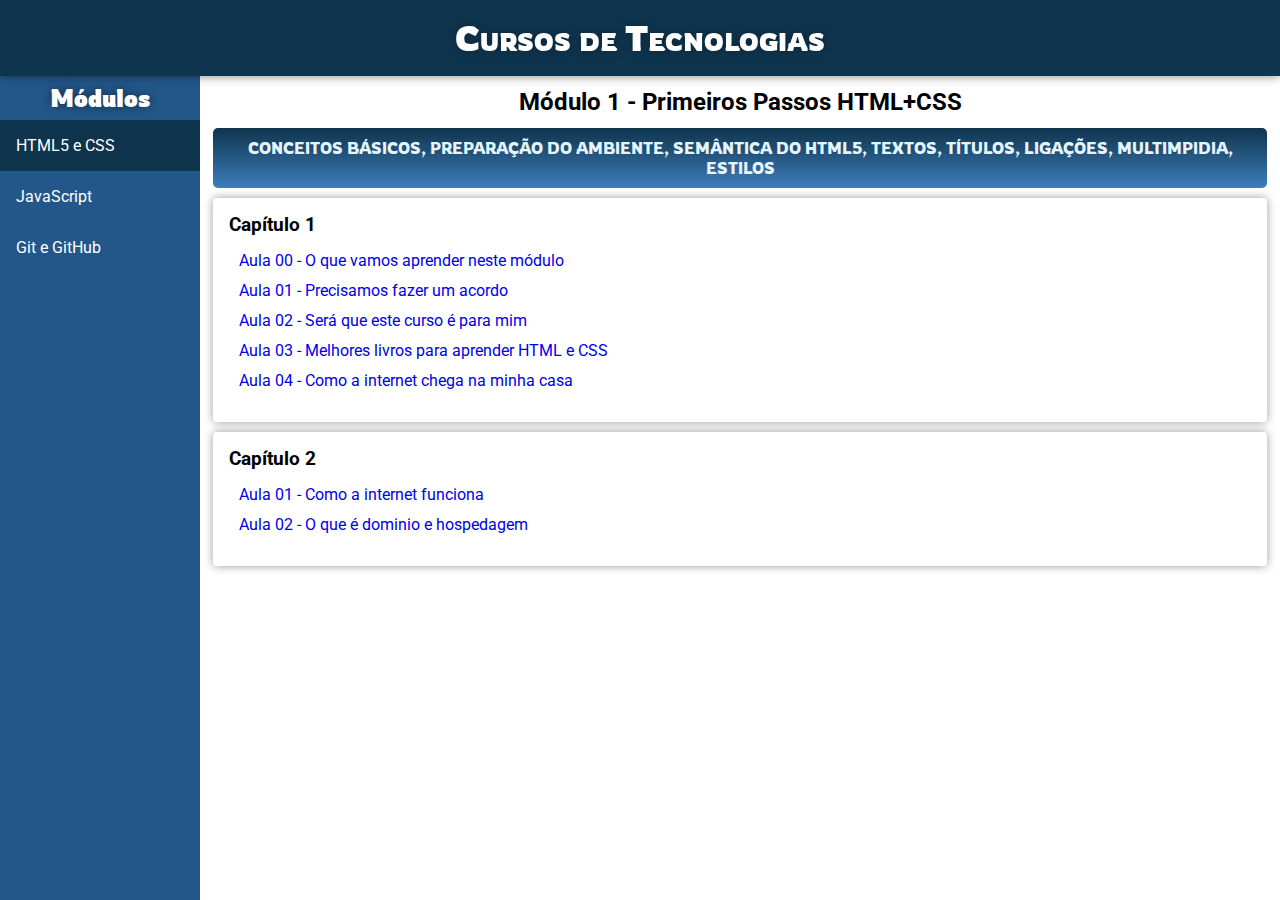
==== 00 - geral/html/index.html @ 7817301a "27072024" ====
<!DOCTYPE html>
<html lang="pt-br">
<head>
    <meta charset="UTF-8">
    <meta name="viewport" content="width=device-width, initial-scale=1.0">
    <link rel="stylesheet" href="/00 - geral/css/style-geral.css">
    <link rel="stylesheet" href="/00 - geral/css/style-home.css">
    
    <title>Curso de HTML e CSS</title>
</head>
<body>  
    
    <!-- Cabeçalho -->
    <header>
        <h1>Cursos de Tecnologias</h1>
    </header>

    <!-- Container Principal -->
    <div class="container">

        <!-- Menu Lateral -->
        <nav>
            
            <!-- H2 do Menu Lateral -->
            <h2>Módulos</h2>

            <!-- Lista de Ancora -->
            <ul>
                <li class="module active">
                    <a href="#modulo1" data-module="1">HTML5 e CSS</html></a>
                </li>
                <li class="module">
                    <a href="#modulo2" data-module="2">JavaScript</a>
                </li>
                <li class="module">
                    <a href="#modulo3" data-module="3">Git e GitHub</a>
                </li>
            </ul>
        </nav>
        
        <main class="main-home">
            
            <!-- HTML5 e CSS3 -->
            <div id="modulo1" class="modulo">
                
                <!-- Módulo 01 -->
                <h2 class="module-title">Módulo 1 - Primeiros Passos HTML+CSS</h2>

                <p class="p-information">Conceitos básicos, preparação do ambiente, Semântica do HTML5, textos, títulos, ligações, multimpidia, estilos</p>
                
                <!-- Capitulo 01 -->
                <div class="capitulo">
                    <h3 class="chapter-title">Capítulo 1</h3>
                    <ul class="lessons">
                        <li><a class="lesson-link" href="/01 - html-css/module01/chapter01/class00/class00.html" target="_blank">Aula 00 - O que vamos aprender neste módulo</a></li>
                        <li><a class="lesson-link" href="/01 - html-css/module01/chapter01/class01/class01.html" target="_blank">Aula 01 - Precisamos fazer um acordo</a></li>
                        <li><a class="lesson-link" href="/01 - html-css/module01/chapter01/class02/class02.html" target="_blank">Aula 02 - Será que este curso é para mim</a></li>
                        <li><a class="lesson-link" href="/01 - html-css/module01/chapter01/class03/class03.html" target="_blank">Aula 03 - Melhores livros para aprender HTML e CSS</a></li>
                        <li><a class="lesson-link" href="/01 - html-css/module01/chapter01/class04/class04.html" target="_blank">Aula 04 - Como a internet chega na minha casa</a></li>
                    </ul>
                </div>
                
                <!-- Capítulo 02-->
                <div class="capitulo">
                    <h3 class="chapter-title">Capítulo 2</h3>
                    <ul class="lessons">
                        <li><a class="lesson-link" href="/01 - html-css/module01/chapter02/class01/class01.html" target="_blank">Aula 01 - Como a internet funciona</a></li>
                        <li><a class="lesson-link" href="/01 - html-css/module01/chapter02/class02/class02.html" target="_blank">Aula 02 - O que é dominio e hospedagem</a></li>

                    </ul>
                </div>

            </div>



            
            <!-- JavaScript -->
            <div id="modulo2" class="modulo" style="display: none;">

                <!-- Introdução ao curso-->
                <h2 class="module-title">Introdução ao Curso JavaScript</h2>

                <p class="p-information">6 Módulos, 17 Aulas, 8 exercícios, 31 vídeos</p>

                <div class="capitulo">

                    <h3 class="chapter-title">Introdução</h3>
                    <ul class="lessons">
                        <li><a href="/02 - javascript/Introduction/class01/class01.html" class="lesson-link">Aula 01 - Introdução - JavaScript Moderno</a></li>
                    </ul>

                </div>
            </div>




            <!-- GIT E GITHUB -->
            <div id="modulo3" class="modulo" style="display: none;">

                <!-- Introdução ao curso-->
                <h2 class="module-title">Módulo 01</h2>

                <p class="p-information">O que é Git? O que é GitHub? O que é VCS? O que é controle de versão? O que é versionamento de software?</p>

                <div class="capitulo">

                    <h3 class="chapter-title">Capítulo 01</h3>
                    <ul class="lessons">
                        <li><a href="/03 - git-github/chapter01/class01/class01.html" class="lesson-link">Aula 01 - O que é git? O que é Versionamento?</a></li>
                    </ul>

                </div>
            </div>

            

        </main>
    </div>

    <!-- Chamando o JavaScript -->
    <script src="/00 - geral/js/script.js"></script>
</body>
</html>
---- 00 - geral/css/style-geral.css ----
@charset "UTF-8";

@import url('https://fonts.googleapis.com/css2?family=Roboto:wght@400;500;700&family=Rowdies:wght@300;400;700&display=swap');
@import url('https://fonts.googleapis.com/css2?family=Rowdies:wght@300;400;700&display=swap');

:root {
    --cor00: #e5f4fd;
    --cor01: #82cfff;
    --cor02: #3d7ebc;
    --cor03: #235789;
    --cor04: #0f344d;
    --font-principal: "Roboto", sans-serif;;
    --font-secundaria: "Rowdies", sans-serif;
}

/* Estilo básico para reset e fonte */
* {
    margin: 0;
    padding: 0;
    box-sizing: border-box;
    font-family: var(--font-principal);
}

/* Estilo para o cabeçalho */
header {
    position: fixed;
    top: 0;
    left: 0;
    width: 100%;
    background-color: var(--cor04);
    color: white;
    padding: 1em;
    text-align: center;
    box-shadow: 0px 0px 10px rgba(0, 0, 0, 0.498);
    z-index: 1000;
}

header > h1 {
    font-family: var(--font-secundaria);
    font-size: 35px;
    text-shadow: 0px 0px 10px rgba(0, 0, 0, 0.278);
    font-variant: small-caps;
}
---- 00 - geral/css/style-home.css ----
@charset "UTF-8";
@import url('/html-css/css/style-geral.css');

body {
    display: flex;
    flex-direction: column;
    height: 100vh;
}

/* Container principal para navegação lateral e conteúdo */
.container {
    display: flex;
    margin-top: 76px;
    height: calc(100vh - 76px);
}

/* Estilo para o menu lateral */
nav {
    width: 200px;
    background-color: var(--cor03);
    display: flex;
    flex-direction: column;
    top: 0; /* Define a partir de onde o menu lateral deve ser fixo */
}

nav > h2 {
    font-family: var(--font-secundaria);
    color: white;
    padding: 0.3em;
    text-align: center;
    text-shadow: 0px 0px 10px rgba(0, 0, 0, 0.494);
}

.module > a {
    width: 100%; /* Largura total dos links */
    text-decoration: none;
    color: white;
    padding: 1.0em;
    display: flex;
    gap: 20px;
}

.module > a:hover {
    background-color: var(--cor04);
}

/* Estilo para o conteúdo principal */
main.main-home {
    flex: 1;
    padding: 0em 0.8em;
    overflow: auto;
}

.module-title {
    padding: 0.5em;
    text-align: center;
    text-transform: capitalize;
}

.p-information {
    font-family: var(--font-secundaria);
    background-image: linear-gradient(to bottom, var(--cor04), var(--cor02));
    color: var(--cor00);
    padding: 10px;
    text-align: center;
    margin-bottom: 10px;
    border-radius: 5px;
    text-transform: uppercase;
    font-size: 1.0em;
}

.active {
    background-color: var(--cor04);
}

.capitulo {
    background-color: #ffffff;
    padding: 1em;
    border-radius: 4px;
    margin-bottom: 10px;
    box-shadow: 0px 0px 10px rgba(0, 0, 0, 0.4);
}

.lessons {
    list-style-position: inside;
    line-height: 30px;
    padding: 10px;
    list-style: none;
}

.lesson-link {
    text-decoration: none;
}

.lesson-link:hover {
    text-decoration: underline;
}
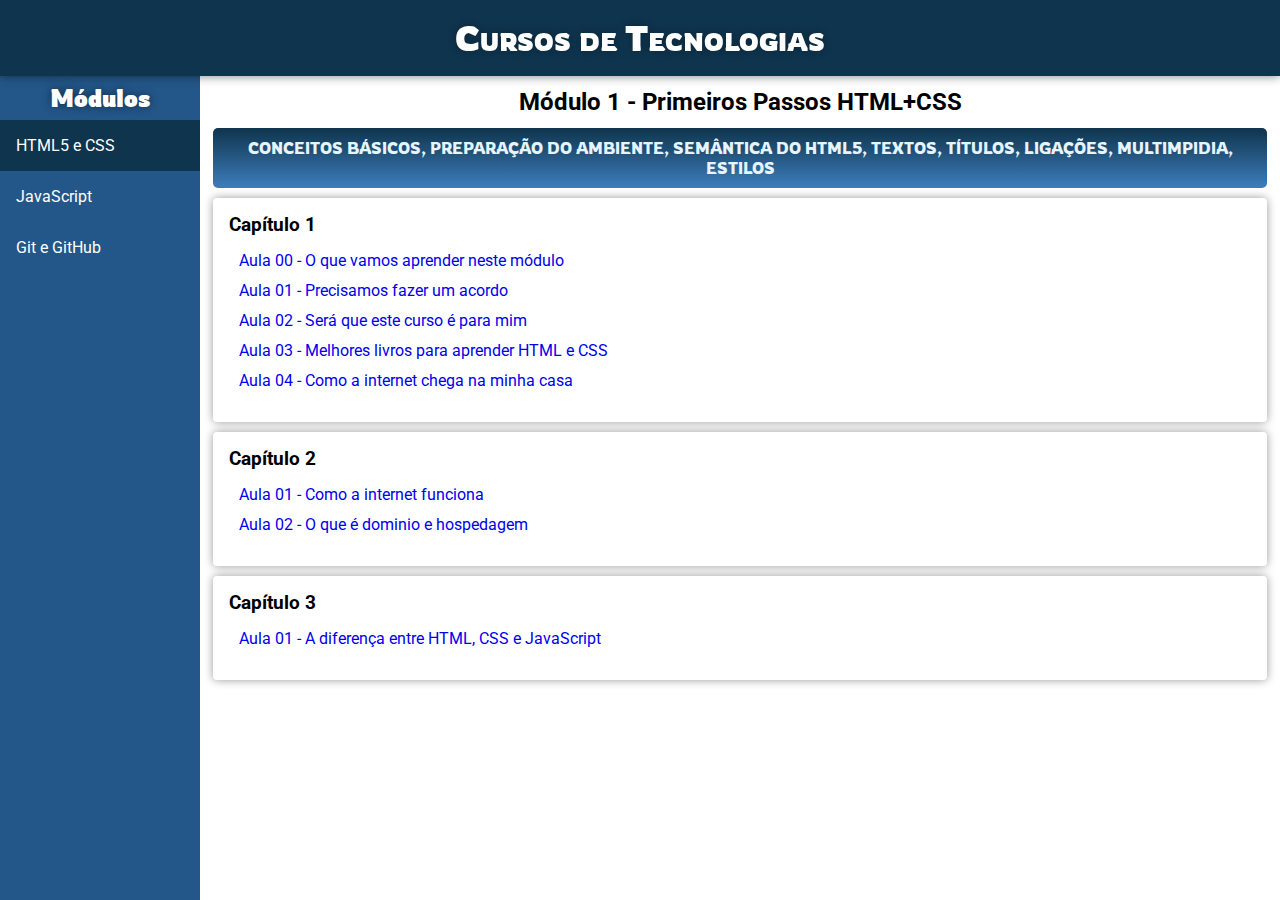
==== commit e3ad1cdc: "05-08-2024 20:00" ====
--- a/00 - geral/html/index.html
+++ b/00 - geral/html/index.html
@@ -24,7 +24,7 @@
             <!-- H2 do Menu Lateral -->
             <h2>Módulos</h2>
 
-            <!-- Lista de Ancora -->
+            <!-- Lista de Ancoras -->
             <ul>
                 <li class="module active">
                     <a href="#modulo1" data-module="1">HTML5 e CSS</html></a>
@@ -60,6 +60,7 @@
                     </ul>
                 </div>
                 
+                
                 <!-- Capítulo 02-->
                 <div class="capitulo">
                     <h3 class="chapter-title">Capítulo 2</h3>
@@ -68,6 +69,15 @@
                         <li><a class="lesson-link" href="/01 - html-css/module01/chapter02/class02/class02.html" target="_blank">Aula 02 - O que é dominio e hospedagem</a></li>
 
                     </ul>
+                </div>
+
+                <!-- Capítulo 03 -->
+                <div class="capitulo">
+                <h3 class="chapter-title">Capítulo 3</h3>
+                <ul class="lessons">
+                    <li><a class="lesson-link" href="/01 - html-css/module01/chapter03/class01/class01.html" target="_blank">Aula 01 - A diferença entre HTML, CSS e JavaScript</a></li>
+                </ul>
+
                 </div>
 
             </div>
@@ -79,18 +89,29 @@
             <div id="modulo2" class="modulo" style="display: none;">
 
                 <!-- Introdução ao curso-->
-                <h2 class="module-title">Introdução ao Curso JavaScript</h2>
+                <h2 class="module-title">Introdução ao JavaScript Moderno</h2>
 
                 <p class="p-information">6 Módulos, 17 Aulas, 8 exercícios, 31 vídeos</p>
-
+                
+                <!-- Introdução -->
                 <div class="capitulo">
-
                     <h3 class="chapter-title">Introdução</h3>
                     <ul class="lessons">
-                        <li><a href="/02 - javascript/Introduction/class01/class01.html" class="lesson-link">Aula 01 - Introdução - JavaScript Moderno</a></li>
+                        <li><a href="/02 - javascript/Introduction/class01/class01.html" class="lesson-link" target="_blank">Aula 01 - Introdução - JavaScript Moderno</a></li>
                     </ul>
+                </div>
 
+                <!-- Modula A -->
+                 <P class="p-information">Módulo A - Conhecendo o JavaScript</P>
+
+                 <!-- Aula 01 -->
+                <div class="capitulo">
+                    <h3 class="chapter-title">Capítulo 01 </h3>
+                    <ul class="lessons">
+                        <li><a href="/02 - javascript/moduloA/aula00/class00.html" target="_blank" class="lesson-link">Aula 00 - Conhecendo o Javascript</a></li>
+                    </ul>
                 </div>
+
             </div>
 
 
@@ -109,6 +130,7 @@
                     <h3 class="chapter-title">Capítulo 01</h3>
                     <ul class="lessons">
                         <li><a href="/03 - git-github/chapter01/class01/class01.html" class="lesson-link">Aula 01 - O que é git? O que é Versionamento?</a></li>
+                        <li><a href="/03 - git-github/chapter01/class02/class02.html" class="lesson-link">Aula 02 - O que é Git? Pra que ele server?</a></li>
                     </ul>
 
                 </div>
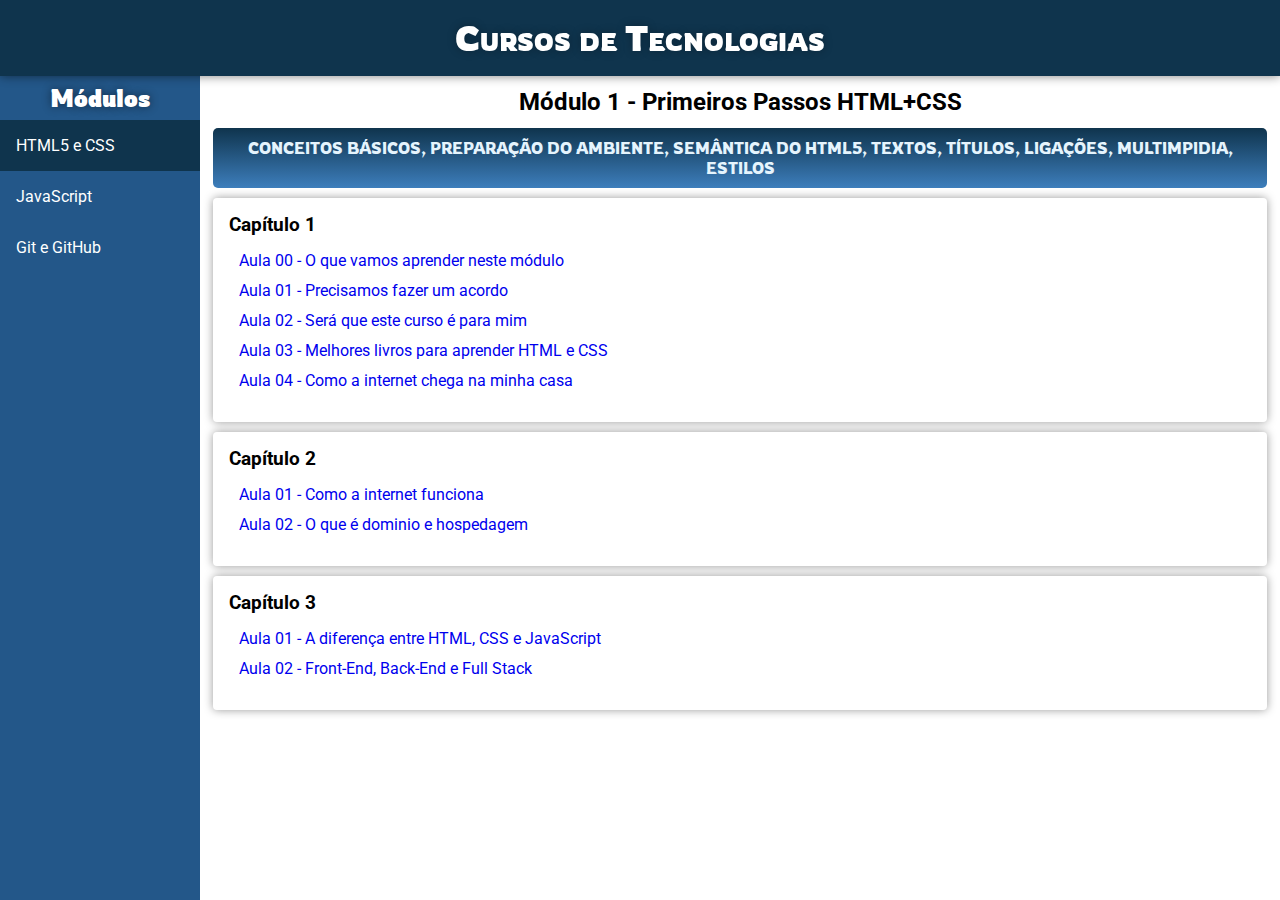
==== commit 27b18f07: "18-08-2024 21:00" ====
--- a/00 - geral/html/index.html
+++ b/00 - geral/html/index.html
@@ -73,13 +73,12 @@
 
                 <!-- Capítulo 03 -->
                 <div class="capitulo">
-                <h3 class="chapter-title">Capítulo 3</h3>
-                <ul class="lessons">
-                    <li><a class="lesson-link" href="/01 - html-css/module01/chapter03/class01/class01.html" target="_blank">Aula 01 - A diferença entre HTML, CSS e JavaScript</a></li>
-                </ul>
-
+                    <h3 class="chapter-title">Capítulo 3</h3>
+                    <ul class="lessons">
+                        <li><a class="lesson-link" href="/01 - html-css/module01/chapter03/class01/class01.html" target="_blank">Aula 01 - A diferença entre HTML, CSS e JavaScript</a></li>
+                        <li><a class="lesson-link" href="/01 - html-css/module01/chapter03/class02/class02.html" target="_blank">Aula 02 - Front-End, Back-End e Full Stack</a></li>
+                    </ul>
                 </div>
-
             </div>
 
 
@@ -108,7 +107,8 @@
                 <div class="capitulo">
                     <h3 class="chapter-title">Capítulo 01 </h3>
                     <ul class="lessons">
-                        <li><a href="/02 - javascript/moduloA/aula00/class00.html" target="_blank" class="lesson-link">Aula 00 - Conhecendo o Javascript</a></li>
+                        <li><a class="lesson-link" href="/02 - javascript/moduloA/class00/class00.html" target="_blank">Aula 00 - Conhecendo o Javascript</a></li>
+                        <li><a class="lesson-link" href="/02 - javascript/moduloA/class01/class01.html" target="_blank">Aula 01 - O que o JavaScript é capaz de fazer?</a></li>
                     </ul>
                 </div>
 
@@ -131,6 +131,7 @@
                     <ul class="lessons">
                         <li><a href="/03 - git-github/chapter01/class01/class01.html" class="lesson-link">Aula 01 - O que é git? O que é Versionamento?</a></li>
                         <li><a href="/03 - git-github/chapter01/class02/class02.html" class="lesson-link">Aula 02 - O que é Git? Pra que ele server?</a></li>
+                        <li><a href="/03 - git-github/chapter01/class03/class03.html" class="lesson-link">Aula 03 - A evolução do GIT e GITHUB</a></li>
                     </ul>
 
                 </div>
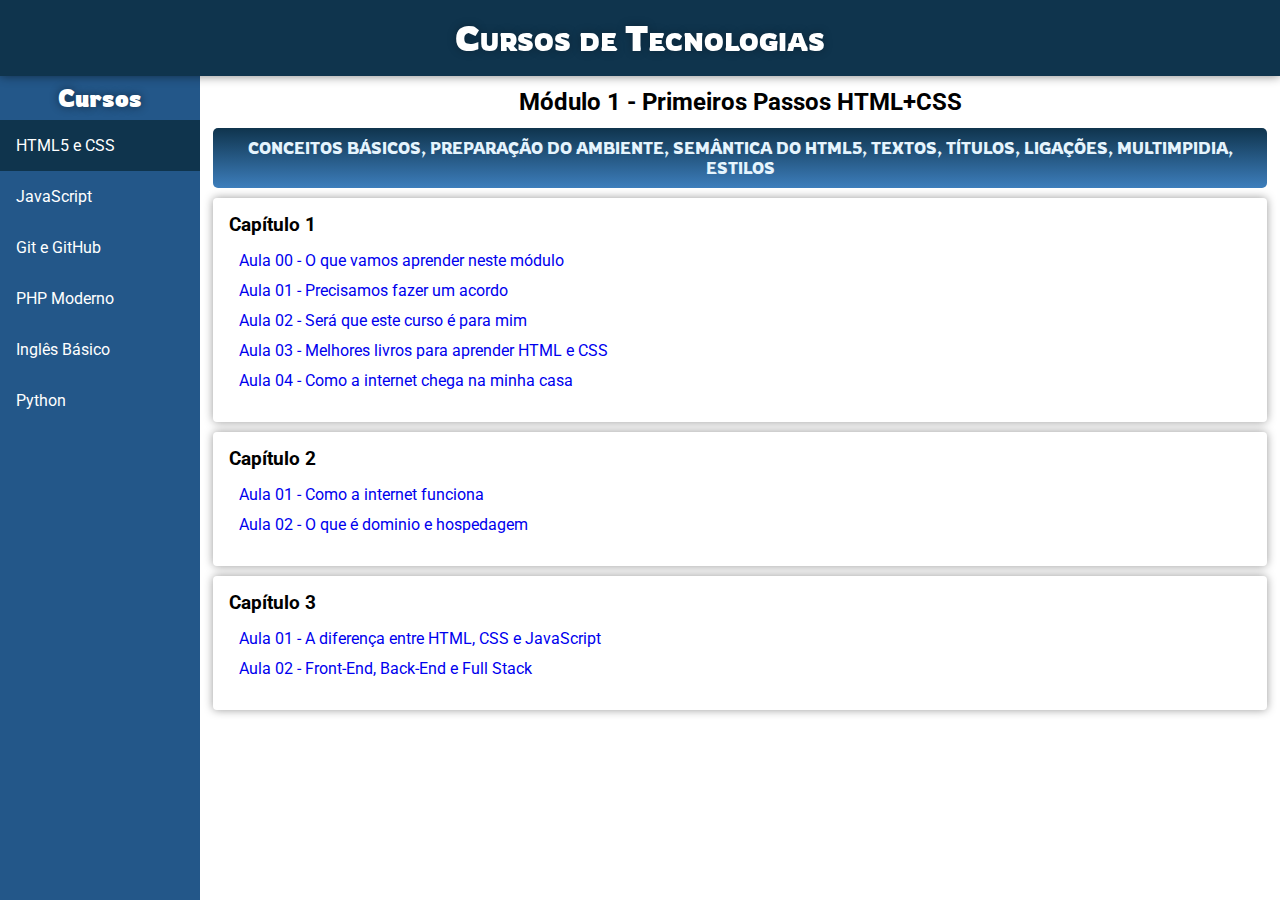
==== commit 17a9c363: "18-08-2024 22:30" ====
--- a/00 - geral/html/index.html
+++ b/00 - geral/html/index.html
@@ -5,8 +5,9 @@
     <meta name="viewport" content="width=device-width, initial-scale=1.0">
     <link rel="stylesheet" href="/00 - geral/css/style-geral.css">
     <link rel="stylesheet" href="/00 - geral/css/style-home.css">
+    <link rel="shortcut icon" href="/00 - geral/img/favicon.png" type="image/x-icon">
     
-    <title>Curso de HTML e CSS</title>
+    <title>Cursos de Programação</title>
 </head>
 <body>  
     
@@ -22,19 +23,39 @@
         <nav>
             
             <!-- H2 do Menu Lateral -->
-            <h2>Módulos</h2>
+            <h2>Cursos</h2>
 
             <!-- Lista de Ancoras -->
             <ul>
+                <!-- HTML e CSS -->
                 <li class="module active">
                     <a href="#modulo1" data-module="1">HTML5 e CSS</html></a>
                 </li>
+
+                <!-- JAVASCRIPT -->
                 <li class="module">
                     <a href="#modulo2" data-module="2">JavaScript</a>
                 </li>
+
+                <!-- GIT e GITHUB -->
                 <li class="module">
                     <a href="#modulo3" data-module="3">Git e GitHub</a>
                 </li>
+
+                <!-- PHP Moderno -->
+                <li class="module">
+                    <a href="#modulo4" data-module="4">PHP Moderno</a>
+                </li> 
+
+                <!-- INGLES BASICO -->
+                 <li class="module">
+                    <a href="#modulo5" data-module="5">Inglês Básico</a>
+                 </li>
+
+                 <!-- PYTHON -->
+                  <li class="module">
+                    <a href="#modulo6" data-module="6">Python</a>
+                  </li>
             </ul>
         </nav>
         
@@ -60,7 +81,6 @@
                     </ul>
                 </div>
                 
-                
                 <!-- Capítulo 02-->
                 <div class="capitulo">
                     <h3 class="chapter-title">Capítulo 2</h3>
@@ -107,8 +127,8 @@
                 <div class="capitulo">
                     <h3 class="chapter-title">Capítulo 01 </h3>
                     <ul class="lessons">
-                        <li><a class="lesson-link" href="/02 - javascript/moduloA/class00/class00.html" target="_blank">Aula 00 - Conhecendo o Javascript</a></li>
-                        <li><a class="lesson-link" href="/02 - javascript/moduloA/class01/class01.html" target="_blank">Aula 01 - O que o JavaScript é capaz de fazer?</a></li>
+                        <li><a class="lesson-link" href="/02 - javascript/moduleA/class00/class00.html" target="_blank">Aula 00 - Conhecendo o Javascript</a></li>
+                        <li><a class="lesson-link" href="/02 - javascript/moduleA/class01/class01.html" target="_blank">Aula 01 - O que o JavaScript é capaz de fazer?</a></li>
                     </ul>
                 </div>
 
@@ -129,15 +149,67 @@
 
                     <h3 class="chapter-title">Capítulo 01</h3>
                     <ul class="lessons">
-                        <li><a href="/03 - git-github/chapter01/class01/class01.html" class="lesson-link">Aula 01 - O que é git? O que é Versionamento?</a></li>
-                        <li><a href="/03 - git-github/chapter01/class02/class02.html" class="lesson-link">Aula 02 - O que é Git? Pra que ele server?</a></li>
-                        <li><a href="/03 - git-github/chapter01/class03/class03.html" class="lesson-link">Aula 03 - A evolução do GIT e GITHUB</a></li>
-                    </ul>
-
-                </div>
-            </div>
-
-            
+                        <li><a  class="lesson-link" href="/03 - gitGithub/module01/chapter01/class01/class01.html" target="_blank">Aula 01 - O que é GIT? O que é Versionamento?</a></li>
+                        <li><a  class="lesson-link" href="/03 - gitGithub/module01/chapter01/class02/class02.html" target="_blank">Aula 02 - O que é GIT? Pra que ele server?</a></li>
+                        <li><a  class="lesson-link" href="/03 - gitGithub/module01/chapter01/class03/class03.html" target="_blank">Aula 03 - A evolução do GIT e GITHUB</a></li>
+                    </ul>
+
+                </div>
+            </div>
+
+            
+            <!-- PHP MODERNO -->
+            <div id="modulo4" class="modulo" style="display: none;">
+
+                <!-- Introdução ao curso-->
+                <h2 class="module-title">Módulo 01</h2>
+
+                <p class="p-information">Fundamentos da Linguagem</p>
+
+                <div class="capitulo">
+
+                    <h3 class="chapter-title">Capítulo 01</h3>
+                    <ul class="lessons">
+                        <li><a class="lesson-link" href="/04 - phpModerno/module01/class00/class00.html" target="_blank">Aula 00 - Começa aqui seu curso de PHP Moderno</a></li>
+                    </ul>
+
+                </div>
+            </div>
+
+
+            <!-- INGLES BASICO -->
+            <div id="modulo5" class="modulo" style="display: none;">
+
+                <!-- Introdução ao curso-->
+                <h2 class="module-title">Módulo 01</h2>
+
+                <p class="p-information">Beginners</p>
+
+                <div class="capitulo">
+
+                    <h3 class="chapter-title">Capítulo 01</h3>
+                    <ul class="lessons">
+                        <li><a class="lesson-link" href="/05 - inglesBasico/module01/class00/class00.html" target="_blank">Aula 00 - Começa aqui seu curso de Inglês</a></li>
+                    </ul>
+                </div>
+            </div>
+
+             <!-- PYTHON -->
+             <div id="modulo6" class="modulo" style="display: none;">
+
+                <!-- Introdução ao curso-->
+                <h2 class="module-title">Mundo 01</h2>
+
+                <p class="p-information">Seja um Programador</p>
+
+                <div class="capitulo">
+
+                    <h3 class="chapter-title">Introdução do mundo da Programação</h3>
+                    <ul class="lessons">
+                        <li><a class="lesson-link" href="/06 - python/world01/introduction/class01/class01.html" target="_blank">Aula 01 – Seja um Programador</a></li>
+                    </ul>
+                </div>
+            </div>
 
         </main>
     </div>
